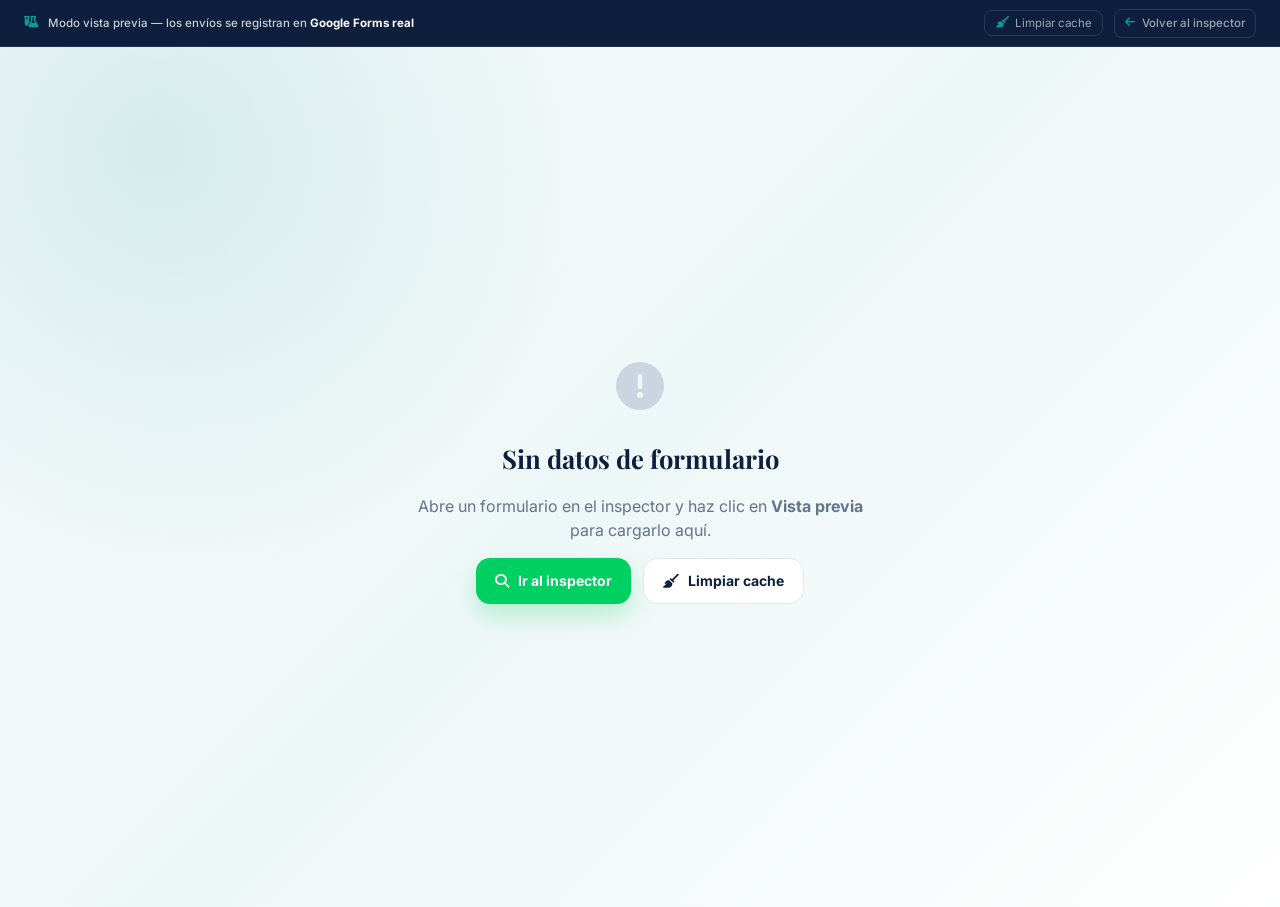
==== forms-previsualizer/index.html @ 62d9b41d "form-config.html - reescrito. El body ahora tiene tres zonas: navbar, tab-bar y content. Ya no hay ." ====
<!DOCTYPE html>
<html lang="es">
<head>
  <meta charset="UTF-8" />
  <meta name="viewport" content="width=device-width, initial-scale=1.0" />
  <title>Vista Previa | Google Forms Inspector</title>

  <link rel="preconnect" href="https://fonts.googleapis.com" />
  <link rel="preconnect" href="https://fonts.gstatic.com" crossorigin />
  <link href="https://fonts.googleapis.com/css2?family=Inter:wght@300;400;500;600;700&family=Playfair+Display:wght@600;700&display=swap" rel="stylesheet" />
  <link rel="stylesheet" href="https://cdnjs.cloudflare.com/ajax/libs/font-awesome/6.5.0/css/all.min.css" />
  <link rel="stylesheet" href="preview.css" />
</head>
<body>

  <!-- Preview mode bar -->
  <div class="pv-mode-bar">
    <i class="fa-solid fa-flask-vial"></i>
    <span>Modo vista previa — los envíos se registran en <strong>Google Forms real</strong></span>
    <button class="pv-mode-bar__link pv-mode-bar__button" type="button" onclick="clearPreviewStorage()">
      <i class="fa-solid fa-broom"></i> Limpiar cache
    </button>
    <a class="pv-mode-bar__link" href="../form-config.html">
      <i class="fa-solid fa-arrow-left"></i> Volver al inspector
    </a>
  </div>

  <!-- No-data error screen (hidden by default, shown by JS if needed) -->
  <div class="pv-no-data" id="pvNoData" style="display:none">
    <div class="pv-no-data__icon"><i class="fa-solid fa-circle-exclamation"></i></div>
    <h2>Sin datos de formulario</h2>
    <p>Abre un formulario en el inspector y haz clic en <strong>Vista previa</strong> para cargarlo aquí.</p>
    <div class="pv-no-data__actions">
      <a class="pv-btn pv-btn--primary" href="../form-config.html">
        <i class="fa-solid fa-magnifying-glass"></i> Ir al inspector
      </a>
      <button class="pv-btn pv-btn--secondary" type="button" onclick="clearPreviewStorage()">
        <i class="fa-solid fa-broom"></i> Limpiar cache
      </button>
    </div>
  </div>

  <!-- Main shell -->
  <main class="pv-page" id="pvPage" style="display:none">
    <section class="pv-shell">

      <!-- Left info panel -->
      <aside class="pv-panel">
        <div class="pv-panel__top">
          <div class="pv-panel__badge">
            <i class="fa-solid fa-magnifying-glass-chart"></i> Google Forms Inspector
          </div>
          <h1 class="pv-panel__title" id="pvTitle">Cargando…</h1>
          <p class="pv-panel__desc" id="pvDesc"></p>
        </div>

        <div class="pv-panel__stats" id="pvStats">
          <!-- Filled by preview.js -->
        </div>

        <div class="pv-panel__footer">
          <div class="pv-panel__notice">
            <i class="fa-solid fa-shield-halved"></i>
            <span>Envíos van directamente a Google Forms</span>
          </div>
        </div>
      </aside>

      <!-- Right form panel -->
      <div class="pv-form-wrap">
        <header class="pv-form-head">
          <div>
            <h2 class="pv-form-head__title" id="pvFormTitle">Formulario</h2>
            <p class="pv-form-head__sub" id="pvFormSub"></p>
          </div>
          <span class="pv-badge" id="pvFieldCount"></span>
        </header>

        <!-- Status messages — above the form so siempre son visibles al enviar -->
        <div class="pv-success" id="pvSuccess" role="status" aria-live="polite">
          <i class="fa-solid fa-circle-check"></i>
          <div>
            <strong>¡Enviado correctamente!</strong>
            <span>La respuesta fue registrada en Google Forms.</span>
          </div>
        </div>
        <div class="pv-error" id="pvError" role="alert" aria-live="polite">
          <i class="fa-solid fa-circle-exclamation"></i>
          <div>
            <strong>Error al enviar</strong>
            <span id="pvErrorMsg">Revisa tu conexión e intenta nuevamente.</span>
          </div>
        </div>

        <!-- Dynamic form — built by preview.js -->
        <form class="pv-form" id="pvForm">
          <!-- Fields injected here -->
        </form>
      </div>

    </section>
  </main>

  <script src="preview.js"></script>
</body>
</html>
---- forms-previsualizer/preview.css ----
/* ═══════════════════════════════════════════════════════════════════════════
   Forms Previsualizer — preview.css
   Design language: forms_1.html (JuanyTours quote form aesthetic)
   Standalone file — does NOT import from form-config.css
   ═══════════════════════════════════════════════════════════════════════════ */

/* ── Design tokens ────────────────────────────────────────────────────────── */
:root {
  /* Brand */
  --pv-navy:          #0d1f3c;
  --pv-navy-mid:      #162f5a;
  --pv-teal:          #0d9a94;
  --pv-teal-pale:     #eef9f9;
  --pv-teal-dark:     #0a7a74;
  --pv-teal-glow:     rgba(13, 154, 148, .12);
  --pv-teal-ring:     rgba(13, 154, 148, .22);

  /* Gray scale */
  --pv-gray-50:       #f8fafc;
  --pv-gray-100:      #f1f5f9;
  --pv-gray-200:      #e2e8f0;
  --pv-gray-300:      #cbd5e1;
  --pv-gray-400:      #94a3b8;
  --pv-gray-500:      #64748b;
  --pv-gray-600:      #475569;
  --pv-gray-700:      #334155;
  --pv-white:         #ffffff;

  /* Semantic */
  --pv-success:       #10b981;
  --pv-success-pale:  rgba(16, 185, 129, .08);
  --pv-success-ring:  rgba(16, 185, 129, .28);
  --pv-error:         #ef4444;
  --pv-error-pale:    rgba(239, 68, 68, .08);
  --pv-error-ring:    rgba(239, 68, 68, .28);
  --pv-cta:           #00cf61;
  --pv-cta-shadow:    rgba(0, 207, 97, .24);

  /* Typography */
  --pv-font-body:     'Inter', sans-serif;
  --pv-font-serif:    'Playfair Display', serif;
  --pv-text-xs:       .72rem;
  --pv-text-sm:       .875rem;
  --pv-text-base:     1rem;
  --pv-text-lg:       1.125rem;

  /* Weights */
  --pv-w-normal:      400;
  --pv-w-medium:      500;
  --pv-w-semi:        600;
  --pv-w-bold:        700;

  /* Border radius */
  --pv-r-sm:          8px;
  --pv-r-md:          14px;
  --pv-r-lg:          20px;
  --pv-r-xl:          28px;

  /* Shadows */
  --pv-shadow-sm:     0 1px 3px rgba(13, 31, 60, .08);
  --pv-shadow-md:     0 4px 16px rgba(13, 31, 60, .10);
  --pv-shadow-lg:     0 12px 40px rgba(13, 31, 60, .14);
  --pv-shadow-xl:     0 24px 70px rgba(13, 31, 60, .16);

  /* Transitions */
  --pv-t:             .15s ease;
}

/* ── Reset & base ─────────────────────────────────────────────────────────── */
*, *::before, *::after { box-sizing: border-box; margin: 0; padding: 0; }

html { font-size: 16px; }

body {
  font-family: var(--pv-font-body);
  font-size: var(--pv-text-base);
  color: var(--pv-gray-700);
  line-height: 1.5;
  min-height: 100vh;
  background:
    radial-gradient(circle at 12% 16%, rgba(13, 154, 148, .14), transparent 32%),
    linear-gradient(135deg, #f8fafc 0%, #eef7f7 50%, #ffffff 100%);
}

/* ── Preview mode bar ─────────────────────────────────────────────────────── */
.pv-mode-bar {
  position: sticky;
  top: 0;
  z-index: 50;
  display: flex;
  align-items: center;
  gap: .65rem;
  padding: .55rem 1.5rem;
  background: var(--pv-navy);
  color: rgba(255, 255, 255, .78);
  font-size: var(--pv-text-xs);
  font-weight: var(--pv-w-medium);
  border-bottom: 1px solid rgba(255, 255, 255, .08);
}

.pv-mode-bar i { color: var(--pv-teal); }
.pv-mode-bar strong { color: var(--pv-white); }

.pv-mode-bar__link {
  margin-left: auto;
  display: inline-flex;
  align-items: center;
  gap: .4rem;
  color: rgba(255, 255, 255, .6);
  text-decoration: none;
  padding: .3rem .65rem;
  border-radius: var(--pv-r-sm);
  border: 1px solid rgba(255, 255, 255, .12);
  transition: color var(--pv-t), background var(--pv-t);
}

.pv-mode-bar__button {
  margin-left: auto;
  background: transparent;
  font-family: var(--pv-font-body);
  font-size: var(--pv-text-xs);
}

.pv-mode-bar__button + .pv-mode-bar__link {
  margin-left: 0;
}

.pv-mode-bar__link:hover {
  color: var(--pv-white);
  background: rgba(255, 255, 255, .08);
}

/* ── No-data fallback screen ──────────────────────────────────────────────── */
.pv-no-data {
  display: flex;
  flex-direction: column;
  align-items: center;
  justify-content: center;
  gap: 1rem;
  min-height: calc(100vh - 40px);
  text-align: center;
  padding: 2rem;
}

.pv-no-data__icon {
  font-size: 3rem;
  color: var(--pv-gray-300);
}

.pv-no-data h2 {
  font-family: var(--pv-font-serif);
  font-size: 1.6rem;
  color: var(--pv-navy);
}

.pv-no-data p {
  color: var(--pv-gray-500);
  max-width: 30rem;
}

.pv-no-data__actions {
  display: flex;
  gap: .75rem;
  flex-wrap: wrap;
  justify-content: center;
}

/* ── Page wrapper ─────────────────────────────────────────────────────────── */
.pv-page {
  min-height: calc(100vh - 40px);
  padding: clamp(.75rem, 2vw, 1.5rem);
  display: grid;
  place-items: start center;
  padding-top: clamp(1rem, 3vw, 2rem);
  padding-bottom: 2rem;
}

/* ── Shell (two-column card) ──────────────────────────────────────────────── */
.pv-shell {
  width: min(1120px, 100%);
  display: grid;
  grid-template-columns: .85fr 1.15fr;
  background: var(--pv-white);
  border: 1px solid rgba(13, 31, 60, .08);
  border-radius: var(--pv-r-xl);
  box-shadow: var(--pv-shadow-xl);
  overflow: hidden;
  min-height: min(820px, calc(100vh - 6rem));
}

/* ── Left panel ───────────────────────────────────────────────────────────── */
.pv-panel {
  position: relative;
  padding: clamp(1.75rem, 4vw, 3rem);
  background: linear-gradient(155deg, var(--pv-navy) 0%, #0e2647 55%, #0d3a38 100%);
  color: var(--pv-white);
  display: flex;
  flex-direction: column;
  gap: 2rem;
}

.pv-panel::before {
  content: '';
  position: absolute;
  inset: 0;
  background: radial-gradient(ellipse at 30% 80%, rgba(13, 154, 148, .22), transparent 60%);
  pointer-events: none;
}

.pv-panel__top { position: relative; display: flex; flex-direction: column; gap: .75rem; }

.pv-panel__badge {
  display: inline-flex;
  align-items: center;
  gap: .45rem;
  padding: .3rem .75rem;
  border-radius: 999px;
  background: rgba(13, 154, 148, .22);
  border: 1px solid rgba(13, 154, 148, .35);
  color: rgba(255, 255, 255, .85);
  font-size: var(--pv-text-xs);
  font-weight: var(--pv-w-semi);
  width: fit-content;
}

.pv-panel__title {
  font-family: var(--pv-font-serif);
  font-size: clamp(1.65rem, 3.5vw, 2.6rem);
  line-height: 1.1;
  color: var(--pv-white);
  font-weight: 700;
}

.pv-panel__desc {
  color: rgba(255, 255, 255, .65);
  font-size: var(--pv-text-sm);
  line-height: 1.5;
  max-width: 30rem;
}

/* Stats */
.pv-panel__stats {
  position: relative;
  display: flex;
  flex-direction: column;
  gap: .6rem;
}

.pv-stat {
  display: flex;
  align-items: center;
  gap: .85rem;
  padding: .7rem .9rem;
  border-radius: var(--pv-r-lg);
  background: rgba(255, 255, 255, .07);
  border: 1px solid rgba(255, 255, 255, .1);
  backdrop-filter: blur(8px);
}

.pv-stat__icon {
  display: grid;
  place-items: center;
  width: 36px;
  height: 36px;
  border-radius: var(--pv-r-sm);
  background: var(--pv-teal);
  color: var(--pv-white);
  font-size: .85rem;
  flex-shrink: 0;
}

.pv-stat__label {
  font-size: var(--pv-text-xs);
  color: rgba(255, 255, 255, .5);
  font-weight: var(--pv-w-medium);
}

.pv-stat__value {
  font-size: var(--pv-text-sm);
  color: var(--pv-white);
  font-weight: var(--pv-w-semi);
  word-break: break-all;
}

/* Footer notice */
.pv-panel__footer { position: relative; margin-top: auto; }

.pv-panel__notice {
  display: flex;
  align-items: center;
  gap: .6rem;
  color: rgba(255, 255, 255, .4);
  font-size: var(--pv-text-xs);
}

.pv-panel__notice i { color: var(--pv-teal); }

/* ── Right panel (form wrap) ─────────────────────────────────────────────── */
.pv-form-wrap {
  padding: clamp(1.35rem, 4vw, 3rem);
  display: flex;
  flex-direction: column;
  gap: 1.5rem;
  overflow-y: auto;
}

.pv-form-head {
  display: flex;
  align-items: flex-start;
  justify-content: space-between;
  gap: 1rem;
}

.pv-form-head__title {
  font-family: var(--pv-font-serif);
  font-size: clamp(1.4rem, 2.5vw, 1.9rem);
  color: var(--pv-navy);
  font-weight: 700;
  line-height: 1.15;
}

.pv-form-head__sub {
  color: var(--pv-gray-500);
  font-size: var(--pv-text-sm);
  margin-top: .3rem;
}

.pv-badge {
  display: inline-flex;
  align-items: center;
  gap: .4rem;
  padding: .45rem .85rem;
  border-radius: 999px;
  background: var(--pv-teal-pale);
  color: var(--pv-teal-dark);
  font-size: var(--pv-text-xs);
  font-weight: var(--pv-w-semi);
  white-space: nowrap;
  flex-shrink: 0;
}

/* ── Form layout ─────────────────────────────────────────────────────────── */
.pv-form {
  display: grid;
  gap: .9rem;
}

.pv-grid {
  display: grid;
  grid-template-columns: repeat(2, minmax(0, 1fr));
  gap: .85rem 1rem;
}

/* ── Field wrapper ───────────────────────────────────────────────────────── */
.pv-field {
  display: grid;
  gap: .35rem;
  border: 0;
  padding: 0;
  margin: 0;
  min-width: 0;
}

.pv-field--full { grid-column: 1 / -1; }

.pv-field > label {
  color: var(--pv-navy);
  font-size: var(--pv-text-sm);
  font-weight: var(--pv-w-semi);
  cursor: default;
}

.pv-required { color: var(--pv-error); margin-left: .2rem; }

.pv-field-hint {
  font-size: var(--pv-text-xs);
  color: var(--pv-gray-400);
  line-height: 1.4;
}

/* ── Inputs, selects, textareas ─────────────────────────────────────────── */
.pv-field input[type="text"],
.pv-field input[type="email"],
.pv-field input[type="tel"],
.pv-field input[type="number"],
.pv-field input[type="date"],
.pv-field input[type="time"],
.pv-field select,
.pv-field textarea {
  width: 100%;
  min-height: 44px;
  padding: .7rem 1rem;
  border: 1.5px solid var(--pv-gray-200);
  border-radius: var(--pv-r-md);
  background: var(--pv-white);
  color: var(--pv-gray-700);
  font-family: var(--pv-font-body);
  font-size: var(--pv-text-sm);
  outline: none;
  transition: border-color var(--pv-t), box-shadow var(--pv-t), background var(--pv-t);
}

.pv-field textarea {
  min-height: 96px;
  resize: vertical;
  line-height: 1.5;
}

.pv-field input::placeholder,
.pv-field textarea::placeholder {
  color: var(--pv-gray-400);
}

.pv-field input:focus,
.pv-field select:focus,
.pv-field textarea:focus {
  border-color: var(--pv-teal);
  box-shadow: 0 0 0 4px var(--pv-teal-glow);
  background: #fbffff;
}

.pv-field select {
  cursor: pointer;
  appearance: none;
  background-image: url("data:image/svg+xml,%3Csvg xmlns='http://www.w3.org/2000/svg' width='12' height='12' viewBox='0 0 12 12'%3E%3Cpath fill='%2394a3b8' d='M6 8L1 3h10z'/%3E%3C/svg%3E");
  background-repeat: no-repeat;
  background-position: right 1rem center;
  padding-right: 2.5rem;
}

/* ── Radio / Checkbox option cards ──────────────────────────────────────── */
.pv-options {
  display: grid;
  grid-template-columns: repeat(auto-fill, minmax(130px, 1fr));
  gap: .6rem;
}

.pv-options--scale {
  grid-template-columns: repeat(auto-fill, minmax(52px, 1fr));
}

.pv-option { position: relative; }

.pv-option input[type="radio"],
.pv-option input[type="checkbox"] {
  position: absolute;
  opacity: 0;
  pointer-events: none;
  width: 1px;
  height: 1px;
}

.pv-option__label {
  display: flex;
  align-items: center;
  justify-content: center;
  gap: .4rem;
  min-height: 44px;
  padding: .55rem .75rem;
  border: 1.5px solid var(--pv-gray-200);
  border-radius: var(--pv-r-md);
  background: var(--pv-white);
  color: var(--pv-gray-600);
  font-size: var(--pv-text-sm);
  font-weight: var(--pv-w-semi);
  text-align: center;
  cursor: pointer;
  transition: all var(--pv-t);
  line-height: 1.3;
  user-select: none;
}

.pv-option input:checked + .pv-option__label {
  border-color: var(--pv-teal);
  background: var(--pv-teal-pale);
  color: var(--pv-teal-dark);
  box-shadow: 0 0 0 4px var(--pv-teal-ring);
}

.pv-option__label:hover {
  border-color: var(--pv-teal);
  background: var(--pv-teal-pale);
  color: var(--pv-teal-dark);
}

/* Scale labels — compact */
.pv-options--scale .pv-option__label {
  flex-direction: column;
  font-size: var(--pv-text-sm);
  padding: .5rem .3rem;
  min-height: 48px;
}

.pv-scale-hint {
  display: flex;
  justify-content: space-between;
  font-size: var(--pv-text-xs);
  color: var(--pv-gray-400);
  margin-top: .25rem;
  padding: 0 .1rem;
}

/* ── Form actions ────────────────────────────────────────────────────────── */
.pv-actions {
  display: flex;
  align-items: center;
  gap: .85rem;
  flex-wrap: wrap;
  margin-top: .25rem;
}

.pv-btn {
  display: inline-flex;
  align-items: center;
  justify-content: center;
  gap: .55rem;
  min-height: 46px;
  padding: .72rem 1.2rem;
  border-radius: var(--pv-r-md);
  font-family: var(--pv-font-body);
  font-size: var(--pv-text-sm);
  font-weight: var(--pv-w-bold);
  border: none;
  cursor: pointer;
  text-decoration: none;
  transition: opacity var(--pv-t), box-shadow var(--pv-t), background var(--pv-t);
}

.pv-btn--primary {
  background: var(--pv-cta);
  color: var(--pv-white);
  box-shadow: 0 12px 25px var(--pv-cta-shadow);
}

.pv-btn--primary:hover { opacity: .9; }
.pv-btn--primary:disabled {
  opacity: .65;
  cursor: not-allowed;
  box-shadow: none;
}

.pv-btn--secondary {
  background: var(--pv-white);
  color: var(--pv-navy);
  border: 1.5px solid var(--pv-gray-200);
}

.pv-btn--secondary:hover { background: var(--pv-gray-50); }

.pv-form-note {
  color: var(--pv-gray-400);
  font-size: var(--pv-text-xs);
}

/* ── Status banners ──────────────────────────────────────────────────────── */
.pv-success,
.pv-error {
  display: none;
  align-items: center;
  gap: .85rem;
  padding: .9rem 1.1rem;
  border-radius: var(--pv-r-lg);
  font-size: var(--pv-text-sm);
}

.pv-success.is-visible,
.pv-error.is-visible { display: flex; }

.pv-success {
  border: 1px solid var(--pv-success-ring);
  background: var(--pv-success-pale);
  color: var(--pv-success);
}

.pv-error {
  border: 1px solid var(--pv-error-ring);
  background: var(--pv-error-pale);
  color: var(--pv-error);
}

.pv-success i,
.pv-error i { font-size: 1.25rem; flex-shrink: 0; }

.pv-success strong,
.pv-error strong { display: block; }

.pv-success span,
.pv-error span { font-size: var(--pv-text-xs); opacity: .85; }

/* ── Dividers between field groups ──────────────────────────────────────── */
.pv-section-divider {
  grid-column: 1 / -1;
  border: none;
  border-top: 1px solid var(--pv-gray-100);
  margin: .5rem 0;
}

/* ── Responsive ──────────────────────────────────────────────────────────── */
@media (max-width: 900px) {
  .pv-shell {
    grid-template-columns: 1fr;
    min-height: unset;
  }

  .pv-panel {
    flex-direction: row;
    flex-wrap: wrap;
    gap: 1.25rem;
  }

  .pv-panel__top { flex: 1 1 260px; }
  .pv-panel__stats { flex: 1 1 200px; }
  .pv-panel__footer { flex: 1 1 100%; }
  .pv-panel__title { font-size: 1.5rem; }
}

@media (max-width: 640px) {
  .pv-page { padding: 0; }

  .pv-shell {
    border-radius: 0;
    min-height: unset;
  }

  .pv-form-head { flex-direction: column; }
  .pv-badge { align-self: flex-start; }

  .pv-grid { grid-template-columns: 1fr; }
  .pv-field--full { grid-column: auto; }

  .pv-options { grid-template-columns: 1fr 1fr; }

  .pv-btn { width: 100%; }
  .pv-actions { flex-direction: column; }

  .pv-mode-bar { flex-wrap: wrap; }
  .pv-mode-bar__link { margin-left: 0; }
}
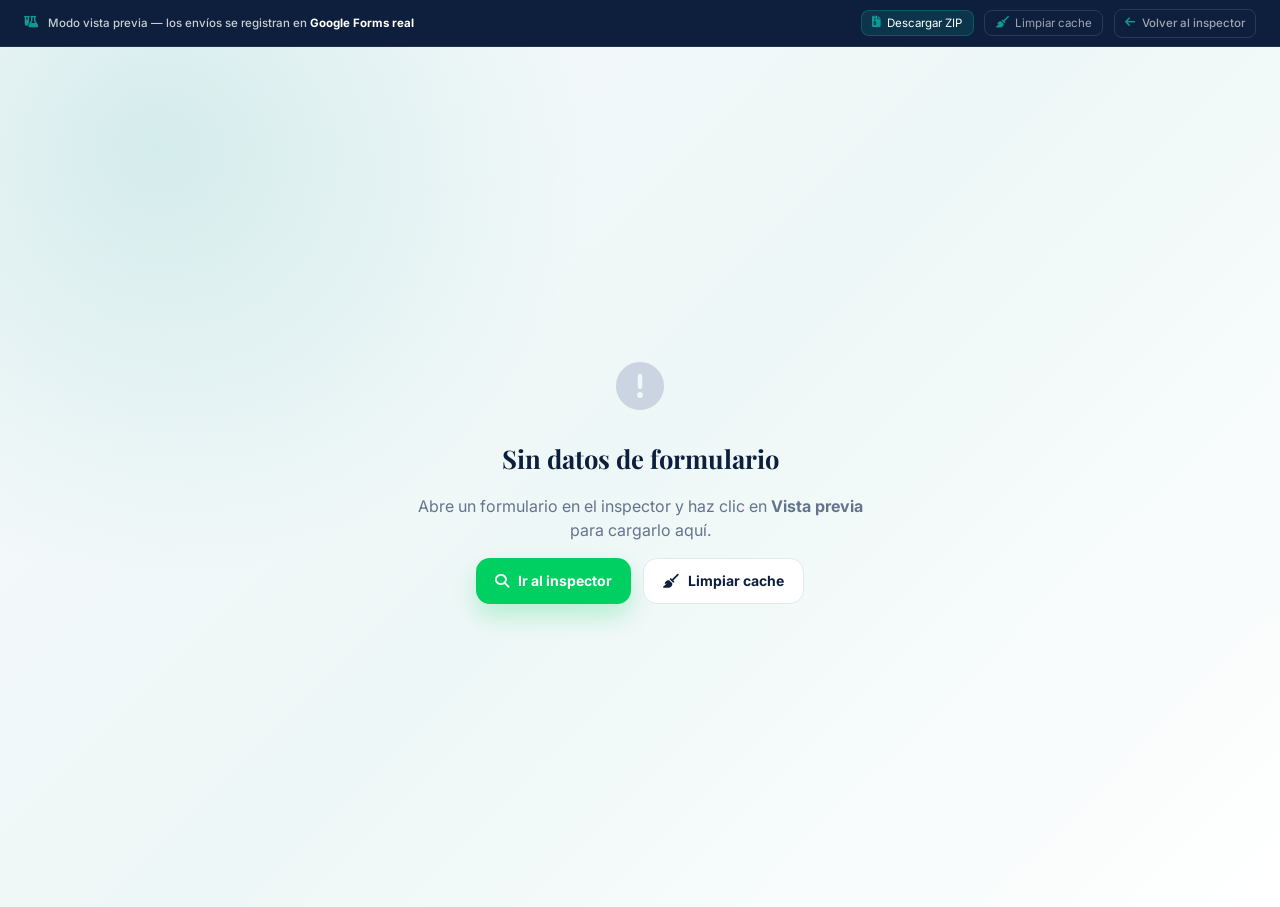
==== commit bf24b946: "form-config.html - reescrito. El body ahora tiene tres zonas: navbar, tab-bar y content. Ya no hay ." ====
--- a/forms-previsualizer/index.html
+++ b/forms-previsualizer/index.html
@@ -17,6 +17,9 @@
   <div class="pv-mode-bar">
     <i class="fa-solid fa-flask-vial"></i>
     <span>Modo vista previa — los envíos se registran en <strong>Google Forms real</strong></span>
+    <button class="pv-mode-bar__link pv-mode-bar__button pv-mode-bar__button--primary" type="button" onclick="downloadPreviewZip()">
+      <i class="fa-solid fa-file-zipper"></i> Descargar ZIP
+    </button>
     <button class="pv-mode-bar__link pv-mode-bar__button" type="button" onclick="clearPreviewStorage()">
       <i class="fa-solid fa-broom"></i> Limpiar cache
     </button>
@@ -47,12 +50,14 @@
       <!-- Left info panel -->
       <aside class="pv-panel">
         <div class="pv-panel__top">
-          <div class="pv-panel__badge">
+          <div class="pv-panel__badge" id="pvPanelBadge">
             <i class="fa-solid fa-magnifying-glass-chart"></i> Google Forms Inspector
           </div>
           <h1 class="pv-panel__title" id="pvTitle">Cargando…</h1>
           <p class="pv-panel__desc" id="pvDesc"></p>
         </div>
+
+        <div class="pv-panel__instructions" id="pvPanelInstructions" style="display:none"></div>
 
         <div class="pv-panel__stats" id="pvStats">
           <!-- Filled by preview.js -->
@@ -101,6 +106,7 @@
     </section>
   </main>
 
+  <script src="../shared/form-exporter.js"></script>
   <script src="preview.js"></script>
 </body>
 </html>
--- a/forms-previsualizer/preview.css
+++ b/forms-previsualizer/preview.css
@@ -119,6 +119,17 @@
   background: transparent;
   font-family: var(--pv-font-body);
   font-size: var(--pv-text-xs);
+}
+
+.pv-mode-bar__button--primary {
+  color: var(--pv-white);
+  background: rgba(13, 154, 148, .18);
+  border: 1px solid rgba(13, 154, 148, .36);
+}
+
+.pv-mode-bar__button--primary ~ .pv-mode-bar__button,
+.pv-mode-bar__button--primary ~ .pv-mode-bar__link {
+  margin-left: 0;
 }
 
 .pv-mode-bar__button + .pv-mode-bar__link {
@@ -238,6 +249,18 @@
   max-width: 30rem;
 }
 
+.pv-panel__instructions {
+  position: relative;
+  padding: .85rem 1rem;
+  border-radius: var(--pv-r-lg);
+  background: rgba(255, 255, 255, .08);
+  border: 1px solid rgba(255, 255, 255, .1);
+  color: rgba(255, 255, 255, .74);
+  font-size: var(--pv-text-sm);
+  line-height: 1.55;
+  white-space: pre-line;
+}
+
 /* Stats */
 .pv-panel__stats {
   position: relative;
@@ -252,8 +275,8 @@
   gap: .85rem;
   padding: .7rem .9rem;
   border-radius: var(--pv-r-lg);
-  background: rgba(255, 255, 255, .07);
-  border: 1px solid rgba(255, 255, 255, .1);
+  background: linear-gradient(135deg, rgba(13, 154, 148, .18), rgba(255, 255, 255, .08));
+  border: 1px solid rgba(13, 154, 148, .28);
   backdrop-filter: blur(8px);
 }
 
